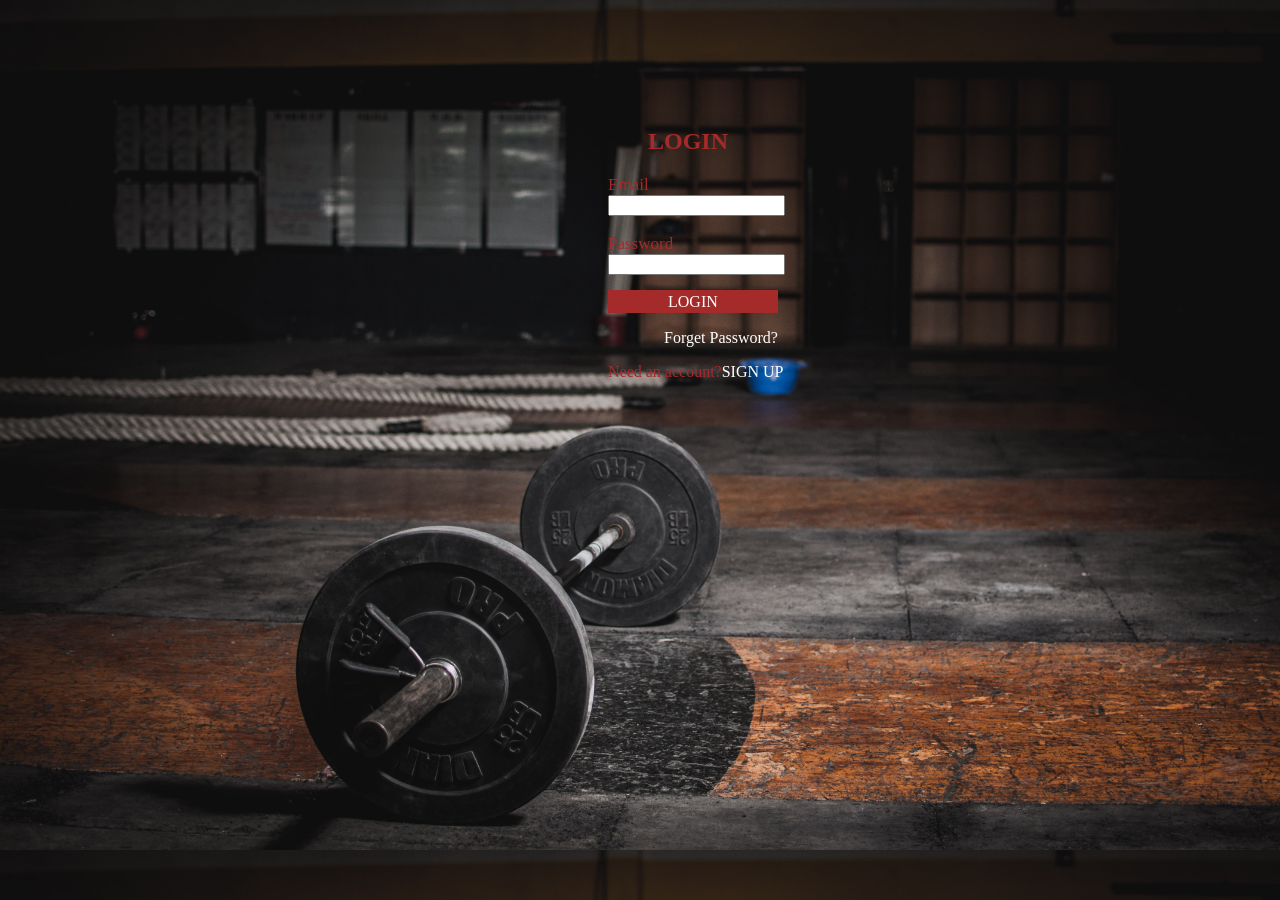
==== index.html @ 4c8541cd "#1" ====
<!DOCTYPE html>
<html lang="en">
<head>
    <meta charset="UTF-8">
    <meta http-equiv="X-UA-Compatible" content="IE=edge">
    <meta name="viewport" content="width=device-width, initial-scale=1.0">
    <title>Document</title>
    <link rel="stylesheet" href="index.css">
</head>
<body>
    <div class="container">
        <h2>LOGIN</h2>
        <label>Email</label><br>
        <input type="email" ><br><br>
        <label>Password</label><br>
        <input type="name"><br><br>
        <a class="login" href="homepage.html">LOGIN</a><br><br>
        <a class="forget-pass" href="#">Forget Password?</a>
        <p>Need an account?<a class="signup" href="signup.html">SIGN UP</a></p>
    </div>
        
</body>
</html>
---- index.css ----
body{
    background-image: url("Images/login bg.jpg");
    background-size:100%; 
}
h2{
    color:brown;
    padding-left: 40px;
}
label{
    color:brown;
    font-size: 17px;
}
.login{
    text-decoration:none;
    color:white;
    background-color:brown;
    font-size:16px;
    padding:3px 60px;
}
.forget-pass{
    text-decoration:none;
    color:white;
    padding-left:56px;
}
.signup{
    text-decoration:none;
    color:white;
}
.container{
    padding-left:600px;
    padding-top:100px;
}  
.contain{
    background-image: url("Images/login bg.jpg");
    
}
p{
    color:brown;
}
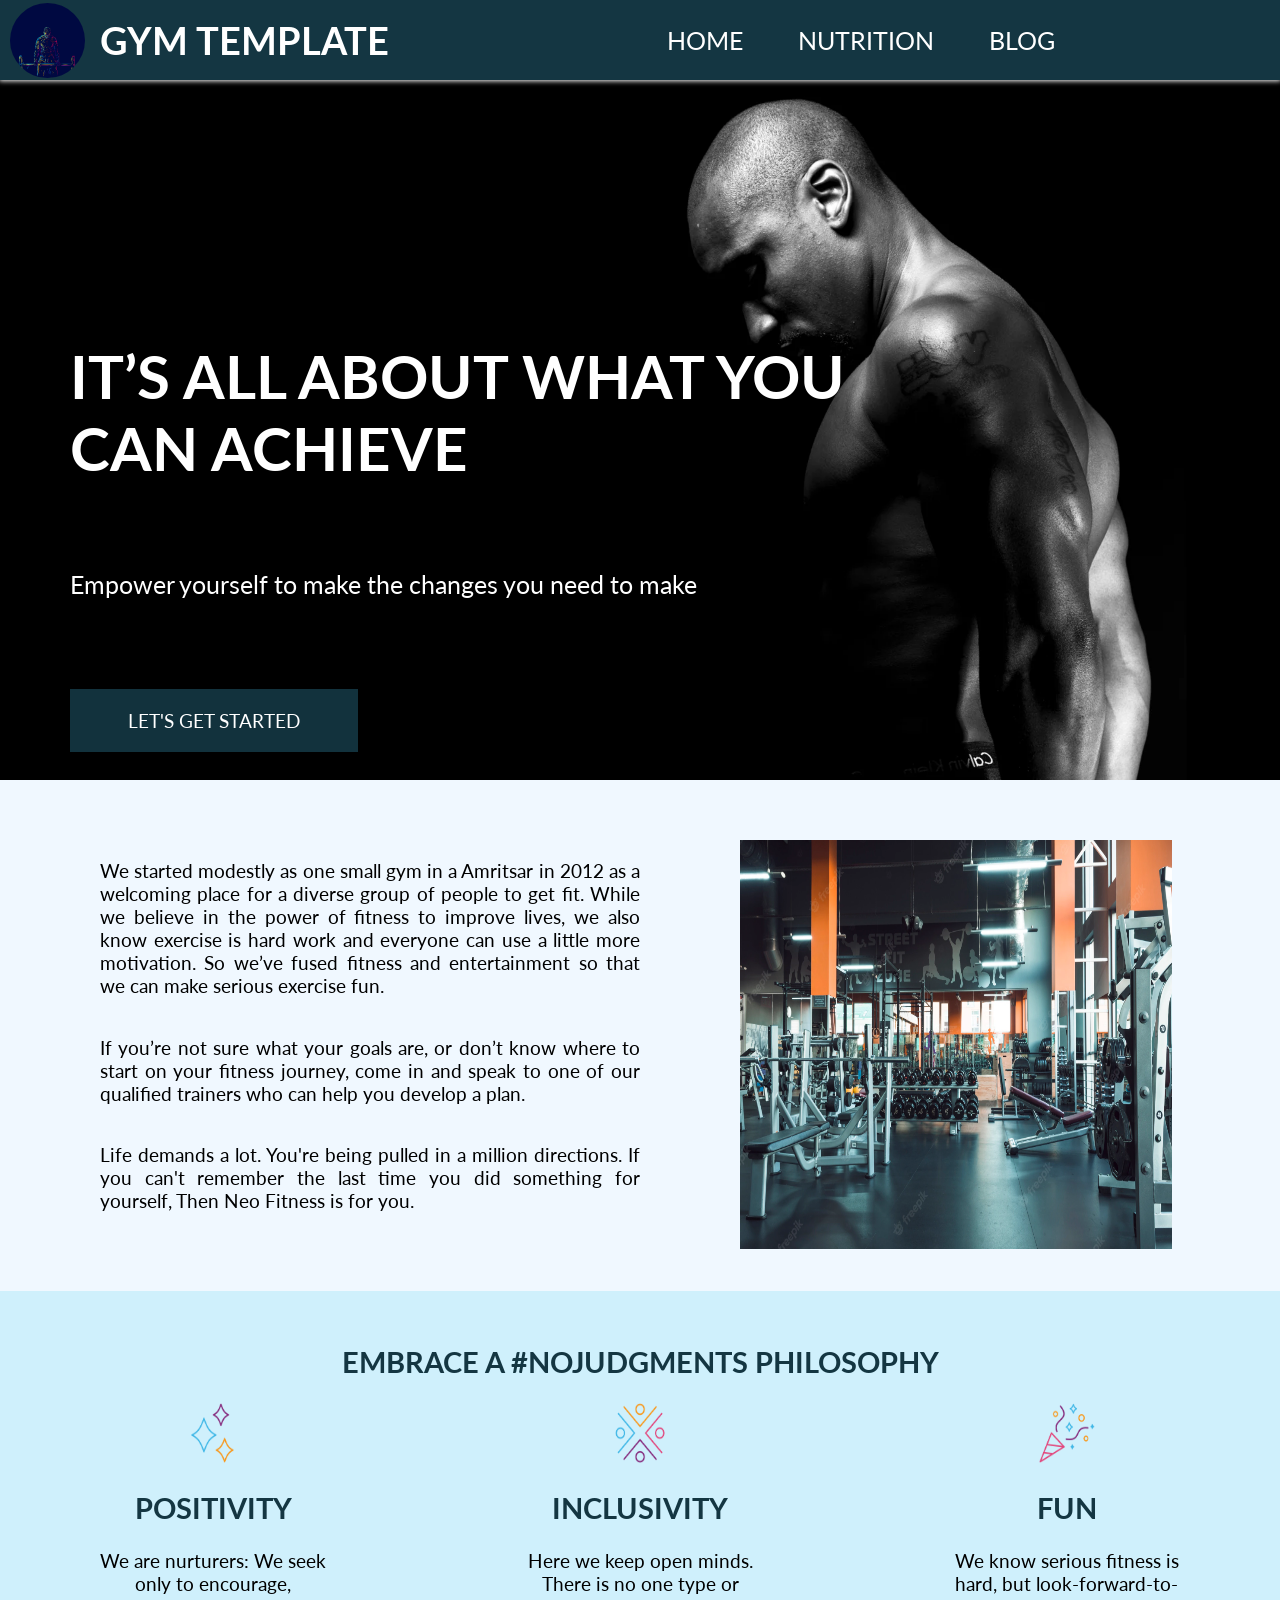
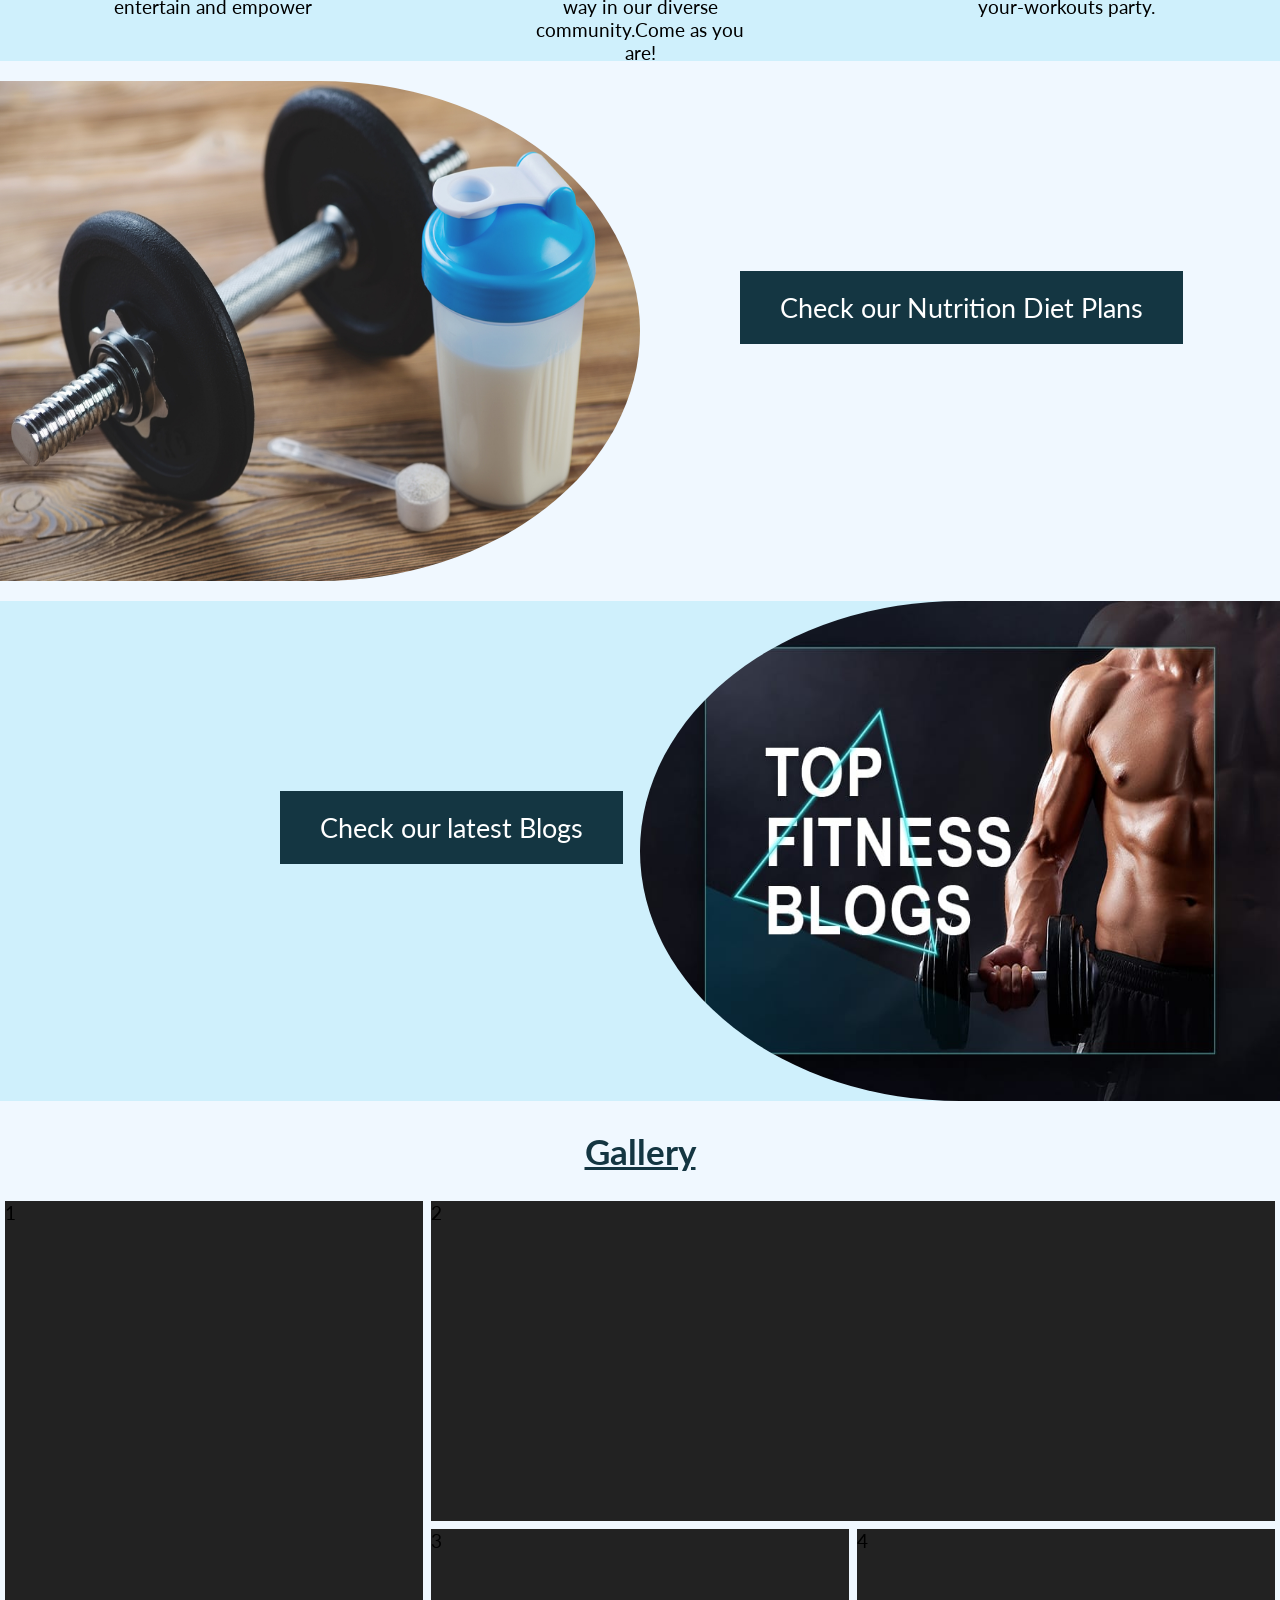
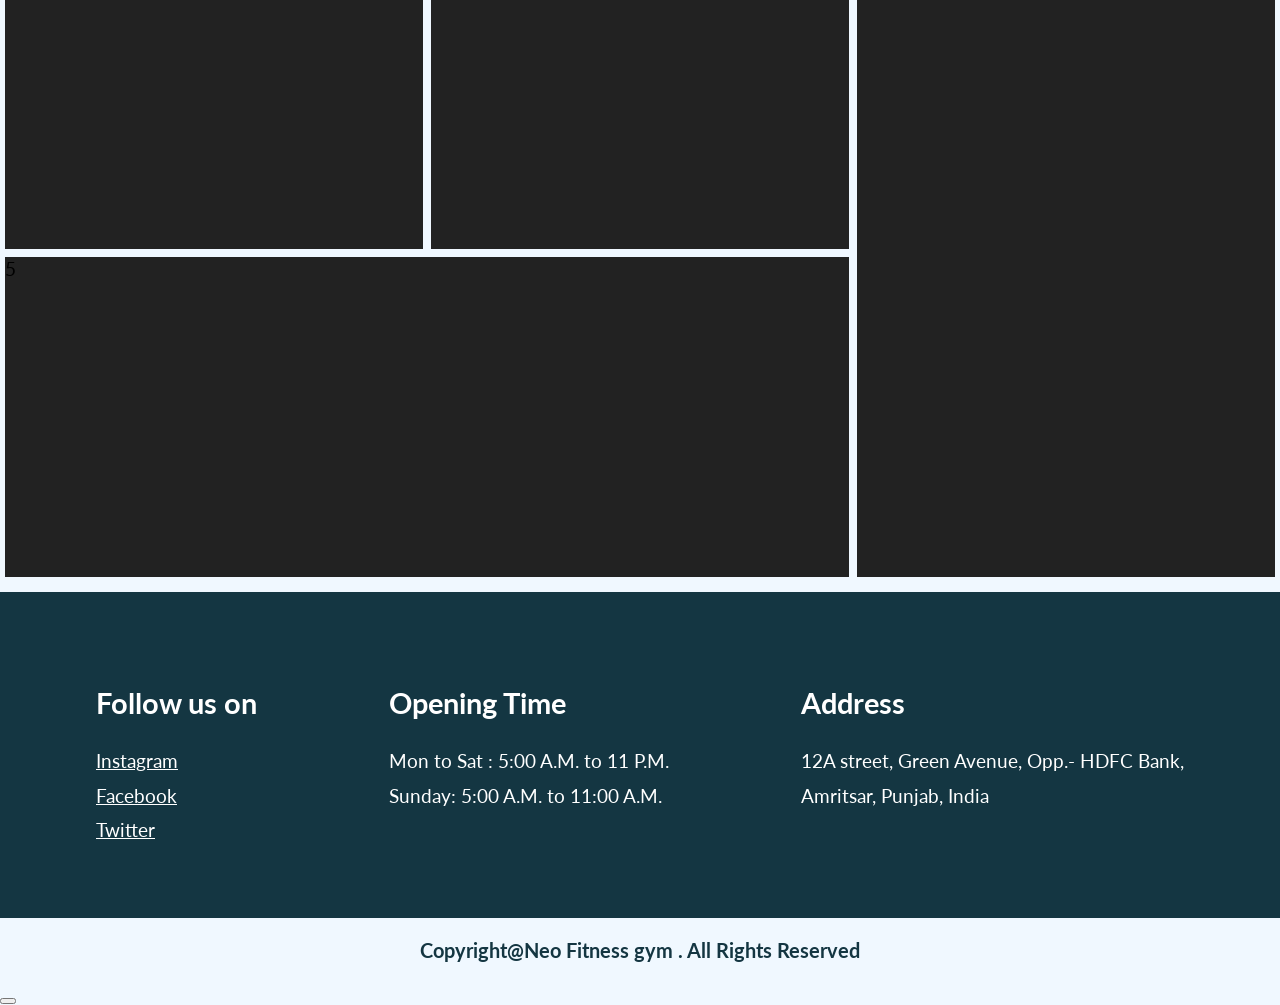
==== commit cbe94624: "change layout and colour scheme" ====
--- a/index.html
+++ b/index.html
@@ -1,23 +1,141 @@
 <!DOCTYPE html>
 <html lang="en">
-<head>
-    <meta charset="UTF-8">
-    <meta http-equiv="X-UA-Compatible" content="IE=edge">
-    <meta name="viewport" content="width=device-width, initial-scale=1.0">
+  <head>
+    <link rel="stylesheet" href="headfooter.css" />
+    <link rel="stylesheet" href="index.css" />
     <title>Document</title>
-    <link rel="stylesheet" href="index.css">
-</head>
-<body>
-    <div class="container">
-        <h2>LOGIN</h2>
-        <label>Email</label><br>
-        <input type="email" ><br><br>
-        <label>Password</label><br>
-        <input type="name"><br><br>
-        <a class="login" href="homepage.html">LOGIN</a><br><br>
-        <a class="forget-pass" href="#">Forget Password?</a>
-        <p>Need an account?<a class="signup" href="signup.html">SIGN UP</a></p>
+  </head>
+  <body>
+    <!-----Head start here----->
+    <header class="head">
+      <div class="head">
+        <img class="logo" src="Images\image.webp" />
+        <h1>GYM TEMPLATE</h1>
+      </div>
+      <nav>
+        <a href="index.html">HOME</a>
+        <a href="nutrition.html">NUTRITION</a>
+        <a href="blog.html">BLOG</a>
+      </nav>
+    </header>
+    <!-----Head End  here----->
+
+    <div class="container-1">
+      <p class="container-1-a">
+        IT’S ALL ABOUT WHAT YOU<br />
+        CAN ACHIEVE
+      </p>
+      <p class="container-1-b">
+        Empower yourself to make the changes you need to make
+      </p>
+      <br /><br />
+      <p class="container-1-c">LET'S GET STARTED</p>
     </div>
-        
-</body>
-</html>+    <div class="container-2">
+      <div class="container-2-a">
+        <p>
+          We started modestly as one small gym in a Amritsar in 2012 as a
+          welcoming place for a diverse group of people to get fit. While we
+          believe in the power of fitness to improve lives, we also know
+          exercise is hard work and everyone can use a little more motivation.
+          So we’ve fused fitness and entertainment so that we can make serious
+          exercise fun.
+        </p>
+        <p>
+          If you’re not sure what your goals are, or don’t know where to start
+          on your fitness journey, come in and speak to one of our qualified
+          trainers who can help you develop a plan.
+        </p>
+        <p>
+          Life demands a lot. You're being pulled in a million directions. If
+          you can't remember the last time you did something for yourself, Then
+          Neo Fitness is for you.
+        </p>
+      </div>
+      <div class="container-2-b">
+        <img src="Images\Home\Home.webp" alt="Gym Image" />
+      </div>
+    </div>
+    <div class="container-3">
+      <h2>EMBRACE A #NOJUDGMENTS PHILOSOPHY</h2>
+      <div class="container-3-a">
+        <div class="container-3-a-1">
+          <img class="pic" src="Images\Home\positivity.png" alt="Image" />
+          <h2>POSITIVITY</h2>
+          <p>
+            We are nurturers: We seek only to encourage, entertain and empower
+          </p>
+        </div>
+        <div class="container-3-a-1">
+          <img class="pic" src="Images\Home\inclusivity.png" alt="Image" />
+          <h2>INCLUSIVITY</h2>
+          <p>
+            Here we keep open minds. There is no one type or way in our diverse
+            community.Come as you are!
+          </p>
+        </div>
+        <div class="container-3-a-1">
+          <img class="pic" src="Images\Home\fun.png" alt="Image" />
+          <h2>FUN</h2>
+          <p>
+            We know serious fitness is hard, but look-forward-to-your-workouts party.
+          </p>
+        </div>
+      </div>
+    </div>
+
+    <div class="container-4">
+      <img class="container-4-a" src="Images\Home\nutrition.jpg" alt="Image" />
+      <div class="container-4-b">
+        <a href="nutrition.html">Check our Nutrition Diet Plans</a>
+      </div>
+    </div>
+    <div style="height: 20px"></div>
+    <div class="container-5">
+      <div class="container-5-a">
+        <a href="blog.html">Check our latest Blogs</a>
+      </div>
+      <img class="container-5-b" src="Images\Home\blog.jpg" />
+    </div>
+
+    <div class="container-6">
+      <h2 class="gallery">Gallery</h2>
+      <div class="container-6-a">
+        <div class="box row-2" style="background-image: url(https://images.unsplash.com/photo-1584863431255-3997371dcc01?ixlib=rb-4.0.3&ixid=MnwxMjA3fDB8MHxwaG90by1wYWdlfHx8fGVufDB8fHx8&auto=format&fit=crop&w=387&q=80)">1</div>
+        <div class="box col-2" style="background-image: url(https://images.unsplash.com/photo-1534258936925-c58bed479fcb?ixlib=rb-4.0.3&ixid=MnwxMjA3fDB8MHxwaG90by1wYWdlfHx8fGVufDB8fHx8&auto=format&fit=crop&w=1331&q=80)">2</div>
+        <div class="box" style="background-image: url(https://images.unsplash.com/photo-1596357395217-80de13130e92?ixlib=rb-4.0.3&ixid=MnwxMjA3fDB8MHxwaG90by1wYWdlfHx8fGVufDB8fHx8&auto=format&fit=crop&w=1171&q=80)">3</div>
+        <div class="box row-2" style="background-image: url(https://images.unsplash.com/photo-1593476123561-9516f2097158?ixlib=rb-4.0.3&ixid=MnwxMjA3fDB8MHxwaG90by1wYWdlfHx8fGVufDB8fHx8&auto=format&fit=crop&w=387&q=80)">4</div>
+        <div class="box col-2" style="background-image: url(https://images.unsplash.com/photo-1570829460005-c840387bb1ca?ixlib=rb-4.0.3&ixid=MnwxMjA3fDB8MHxwaG90by1wYWdlfHx8fGVufDB8fHx8&auto=format&fit=crop&w=1332&q=80)">5</div>
+      </div>
+    </div>
+
+    <!-----Footer start here----->
+    <footer>
+      <div>
+        <h2>Follow us on</h2>
+        <div>
+          <a class="footer-1" href="#">Instagram</a><br />
+          <a class="footer-1" href="#">Facebook</a><br />
+          <a class="footer-1" href="#">Twitter</a>
+        </div>
+      </div>
+      <div>
+        <h2>Opening Time</h2>
+        <p class="footer-1">
+          Mon to Sat : 5:00 A.M. to 11 P.M. <br />Sunday: 5:00 A.M. to 11:00
+          A.M.
+        </p>
+      </div>
+      <div>
+        <h2>Address</h2>
+        <p class="footer-1">
+          12A street, Green Avenue, Opp.- HDFC Bank,<br />Amritsar, Punjab,
+          India
+        </p>
+      </div>
+    </footer>
+    <p class="copy-right">Copyright@Neo Fitness gym . All Rights Reserved</p>
+    <!-----Footer end here----->
+  </body>
+</html>
+<button></button>
--- a/headfooter.css
+++ b/headfooter.css
@@ -0,0 +1,71 @@
+@import url('https://fonts.googleapis.com/css2?family=Lato&display=swap');
+
+/*  Head start here */
+body{
+    background-color: aliceblue;
+    margin: 0px;
+    padding: 0px;
+    /* font-size:17px; */
+    font-size: 1.2rem;
+    font-family: 'Lato', sans-serif;
+}
+header{
+    width: 100%;
+    height:5rem;
+    position:sticky;
+    top:0px;
+    background-color:#143642;
+    box-shadow: 0 0 5px 1px white;
+}
+.head,footer{
+    display:flex;
+}
+.head{
+    justify-content: space-between;
+    align-items: center;
+}
+.logo{
+    width:75px;
+    height:75px;
+    border-radius:50%;
+    padding:5px 10px;
+}
+h1{
+    color:White;
+    padding-left: 5px; 
+}
+nav{
+    margin-right: 200px;
+}
+nav>a{
+    text-decoration: none;
+    color:white;
+    font-size:25px;
+    padding:2px 25px;
+}
+nav>a:hover{
+    background-color: white;
+    color:#143642;
+}
+
+/*  Head End here */
+
+/*  Footer start here */
+footer{
+    margin-top: 15px;
+    background-color:#143642;
+    color:white;
+    justify-content:space-around;
+    padding:70px 30px;    
+}
+.footer-1{
+    color:white;
+    line-height: 1.8;
+}
+.copy-right{
+    color:#143642;
+    text-align: center;
+    font-size: 20px;
+    font-weight: 700;
+}
+/*  Footer end here */
--- a/index.css
+++ b/index.css
@@ -1,40 +1,158 @@
-body{
-    background-image: url("Images/login bg.jpg");
-    background-size:100%; 
+.container-1{
+    height:500px;
+    width:95;
+    background-image: url("Images/gym.webp");
+    background-size:100% 100%;
+    color:white;
+    padding-left:70px;
+    padding-top:200px;
+    display:flex;
+    flex-direction: column;
 }
-h2{
-    color:brown;
-    padding-left: 40px;
+.container-1-a{
+   font-size:60px;
+   font-weight:bolder;
 }
-label{
-    color:brown;
-    font-size: 17px;
+.container-1-b{
+    font-size:25px;
 }
-.login{
-    text-decoration:none;
-    color:white;
-    background-color:brown;
-    font-size:16px;
-    padding:3px 60px;
-}
-.forget-pass{
-    text-decoration:none;
-    color:white;
-    padding-left:56px;
-}
-.signup{
-    text-decoration:none;
-    color:white;
-}
-.container{
-    padding-left:600px;
-    padding-top:100px;
-}  
-.contain{
-    background-image: url("Images/login bg.jpg");
+.container-1-c{
+    text-align: center;
+    width:13rem;
+    font-size:19px;
+    display:inline;
+    padding:20px 40px;
+    background-color: #143642ed;
     
 }
-p{
-    color:brown;
+.container-2{
+    display:flex;
+}
+.container-2-a{
+    width:50%;
+    padding:60px 100px;
+    text-align:justify;
+    display: flex;
+    flex-direction: column;
+}
+.container-2-b{
+    display:flex;
+    width:50%;
+    /* justify-content: center;
+    align-items: center; */
+}
+.container-2-b>img{
+    padding-top:60px;
+    width:80%;
+    height:80%;
 }
 
+.container-3{
+    background-color:#cff0fc;
+    height:340px;
+    padding-top: 30px;
+}
+.container-3 > h2{
+    color:#143642;
+    text-align: center;;
+} 
+.container-3-a{
+    display:flex;
+    justify-content: space-between;
+}
+.container-3-a > div{
+    padding:0px 100px;
+    text-align:center;
+}
+.container-3-a > div > h2{
+    color:#143642;
+}
+.container-3-a-1{
+    width:33%;
+}
+.pic{
+    width:70px;
+    height:60px
+}
+.container-4{
+    display:flex;
+    padding-top:20px;
+}
+.container-4-a{
+    width:50%;
+    height:500px;
+    border-radius:0% 50% 50% 0%;
+    
+}
+.container-4-b{
+    padding-top:210px;
+    padding-left:100px;
+}
+.container-4-b > a{
+    background-color:#143642;
+    font-size:27px;
+    color:white;
+    padding:20px 40px;
+    text-decoration: none;
+}
+.container-4-b >a:hover{
+    background-color: #7ecdef;
+    color:#143642;
+}
+.container-5{
+    display:flex;
+    background-color:#cff0fc;
+}
+.container-5-a{
+    width:50%;
+    padding-top:210px;
+    padding-left:280px;
+}
+.container-5-a >a{
+    background-color:#143642;
+    font-size:27px;
+    color:white;
+    padding:20px 40px;
+    text-decoration: none;
+}
+.container-5-b{
+    width:50%;
+    height:500px;
+    border-radius:50% 0% 0% 50%;
+}
+.container-5-a > a:hover{
+    background-color: #7ecdef;
+    color:#143642;
+}
+.gallery{
+    color:#143642;
+    text-align:center;
+    font-size:35px;
+    text-decoration: underline;
+}
+.container-6-a{
+    display: grid;
+    gap:8px;
+    grid-template-columns: repeat(3, 1fr);
+    grid-auto-rows: 20rem;
+    padding: 0 5px;
+}
+.box{
+    background-size:cover;
+    background-position: top;
+    background-color: #222;
+    background-blend-mode:overlay;
+    transition: all 1s ease-in-out;
+}
+.row-2{
+    grid-row:span 2;
+}
+
+.col-2{
+    grid-column:span 2;
+}
+.box:hover{
+    background-color:transparent;
+    background-position: center;
+    box-shadow: 0 0 4px white;
+}
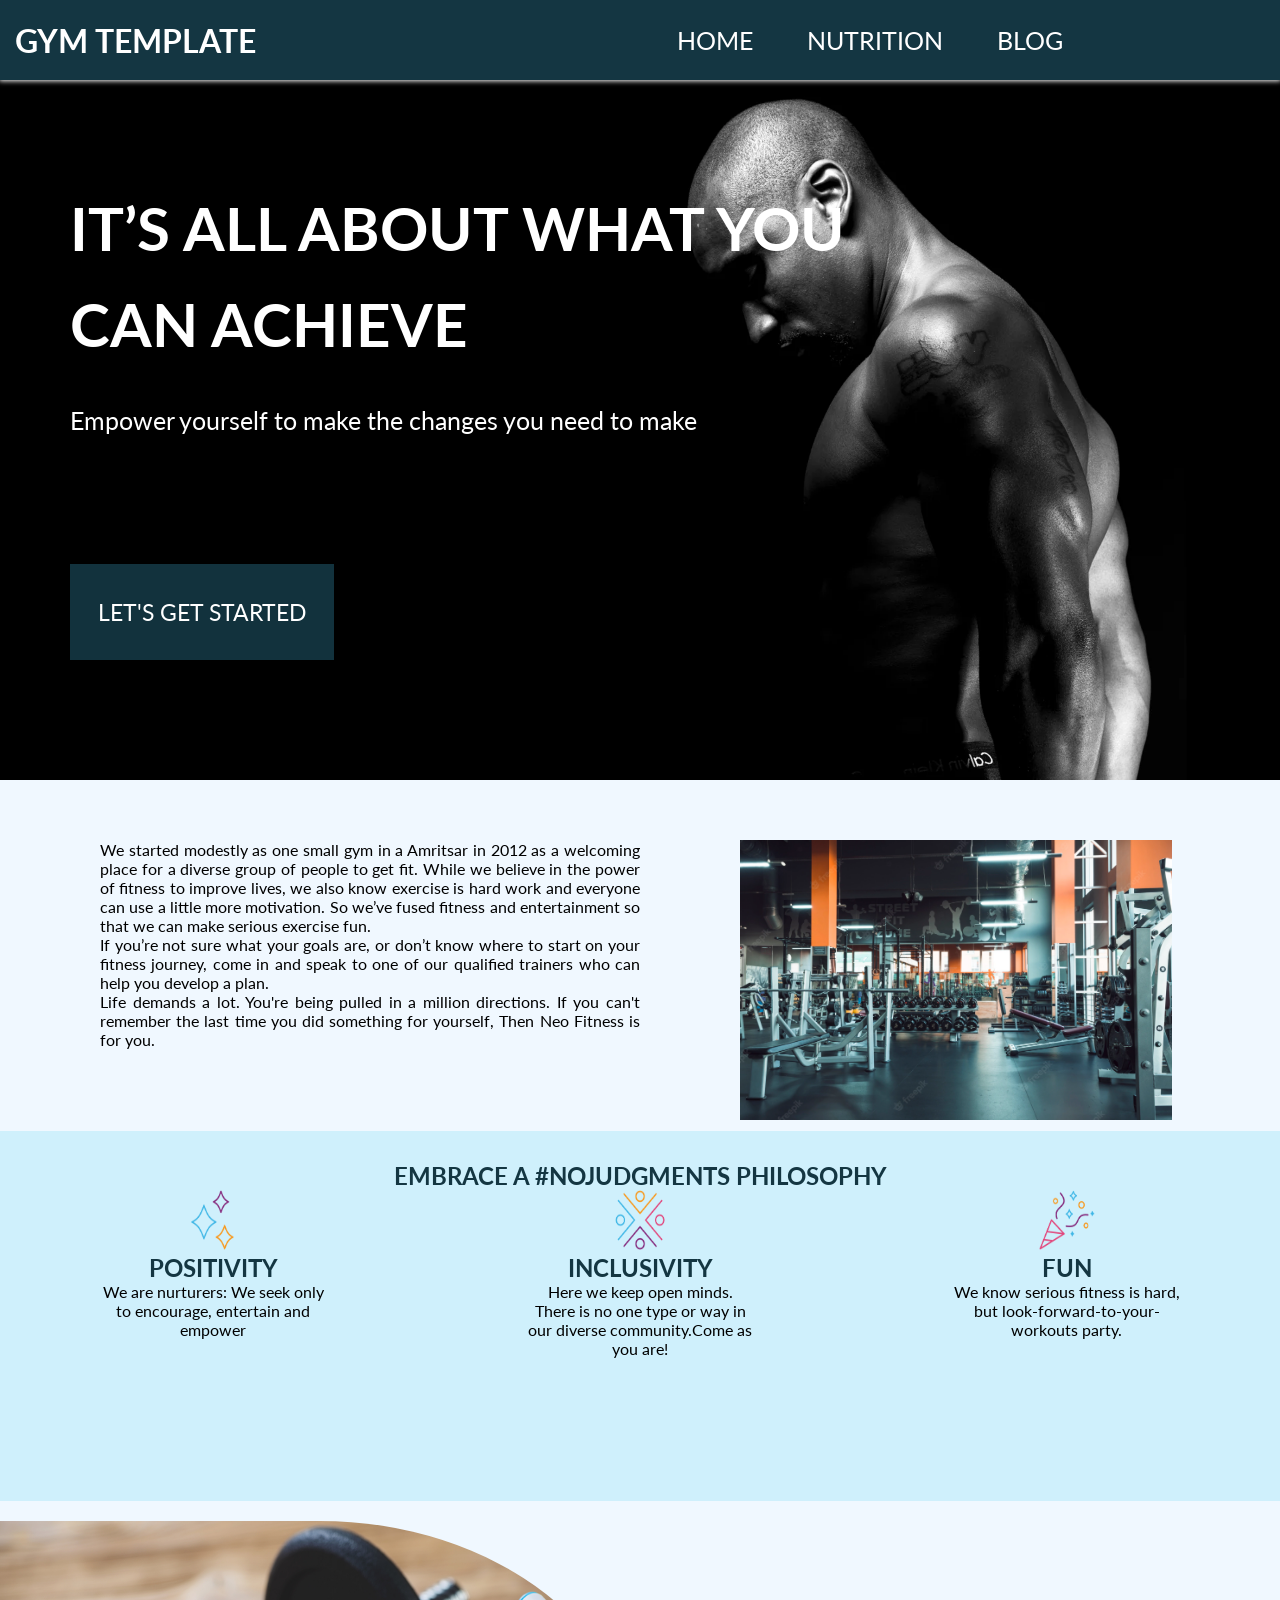
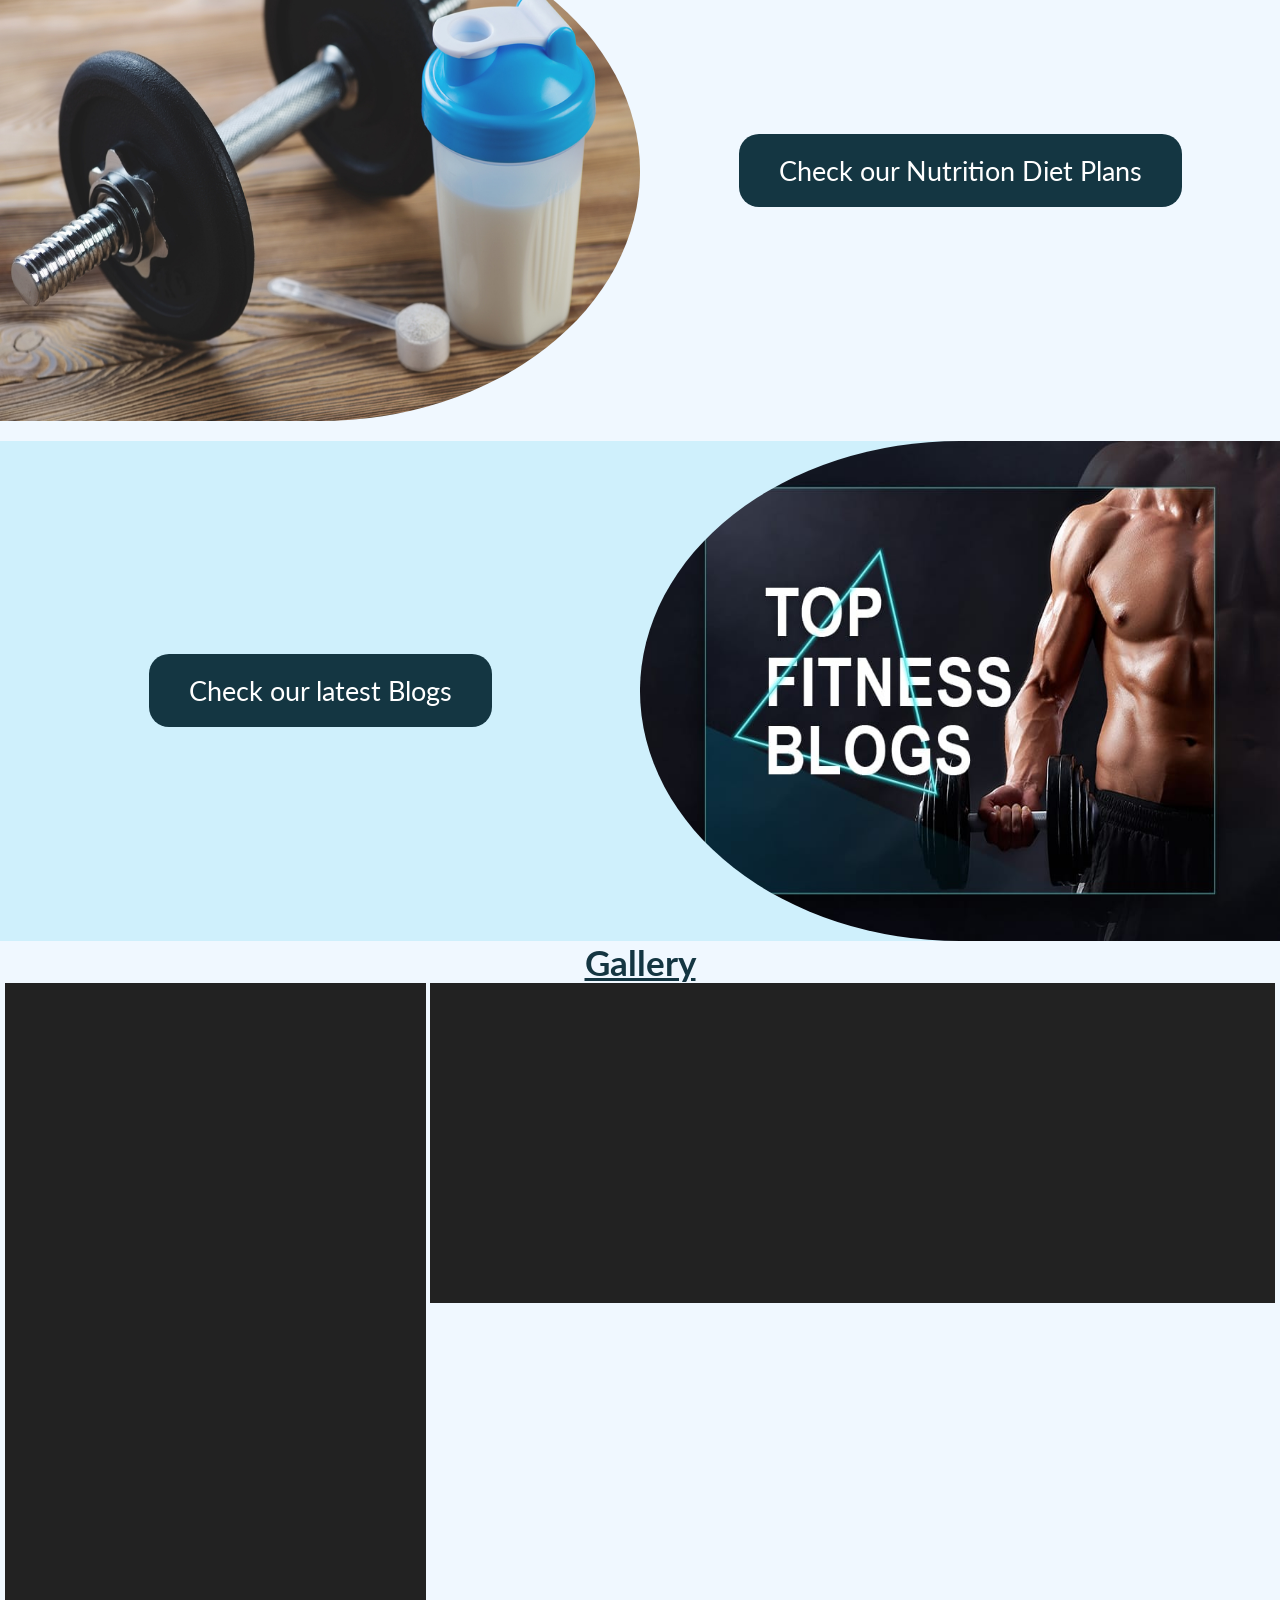
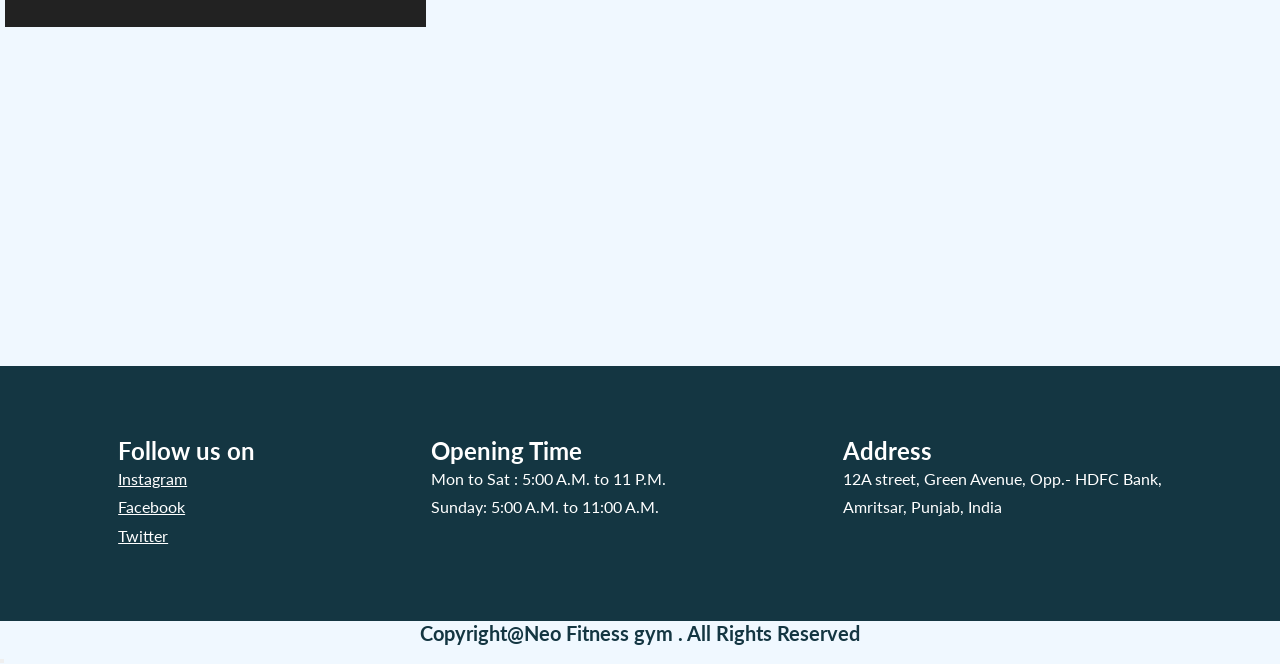
==== commit 0ada72a9: "Responsive design" ====
--- a/index.html
+++ b/index.html
@@ -1,15 +1,17 @@
 <!DOCTYPE html>
 <html lang="en">
   <head>
+    <meta charset="UTF-8" />
+    <meta http-equiv="X-UA-Compatible" content="IE=edge" />
+    <meta name="viewport" content="width=device-width, initial-scale=1.0" />
     <link rel="stylesheet" href="headfooter.css" />
     <link rel="stylesheet" href="index.css" />
-    <title>Document</title>
+    <title>GYM TEMPLATE</title>
   </head>
   <body>
     <!-----Head start here----->
     <header class="head">
       <div class="head">
-        <img class="logo" src="Images\image.webp" />
         <h1>GYM TEMPLATE</h1>
       </div>
       <nav>
@@ -28,7 +30,7 @@
       <p class="container-1-b">
         Empower yourself to make the changes you need to make
       </p>
-      <br /><br />
+      <br>
       <p class="container-1-c">LET'S GET STARTED</p>
     </div>
     <div class="container-2">
@@ -78,7 +80,8 @@
           <img class="pic" src="Images\Home\fun.png" alt="Image" />
           <h2>FUN</h2>
           <p>
-            We know serious fitness is hard, but look-forward-to-your-workouts party.
+            We know serious fitness is hard, but look-forward-to-your-workouts
+            party.
           </p>
         </div>
       </div>
@@ -101,11 +104,46 @@
     <div class="container-6">
       <h2 class="gallery">Gallery</h2>
       <div class="container-6-a">
-        <div class="box row-2" style="background-image: url(https://images.unsplash.com/photo-1584863431255-3997371dcc01?ixlib=rb-4.0.3&ixid=MnwxMjA3fDB8MHxwaG90by1wYWdlfHx8fGVufDB8fHx8&auto=format&fit=crop&w=387&q=80)">1</div>
-        <div class="box col-2" style="background-image: url(https://images.unsplash.com/photo-1534258936925-c58bed479fcb?ixlib=rb-4.0.3&ixid=MnwxMjA3fDB8MHxwaG90by1wYWdlfHx8fGVufDB8fHx8&auto=format&fit=crop&w=1331&q=80)">2</div>
-        <div class="box" style="background-image: url(https://images.unsplash.com/photo-1596357395217-80de13130e92?ixlib=rb-4.0.3&ixid=MnwxMjA3fDB8MHxwaG90by1wYWdlfHx8fGVufDB8fHx8&auto=format&fit=crop&w=1171&q=80)">3</div>
-        <div class="box row-2" style="background-image: url(https://images.unsplash.com/photo-1593476123561-9516f2097158?ixlib=rb-4.0.3&ixid=MnwxMjA3fDB8MHxwaG90by1wYWdlfHx8fGVufDB8fHx8&auto=format&fit=crop&w=387&q=80)">4</div>
-        <div class="box col-2" style="background-image: url(https://images.unsplash.com/photo-1570829460005-c840387bb1ca?ixlib=rb-4.0.3&ixid=MnwxMjA3fDB8MHxwaG90by1wYWdlfHx8fGVufDB8fHx8&auto=format&fit=crop&w=1332&q=80)">5</div>
+        <div
+          class="grid-cover row-2"
+          style="
+            background-image: url(https://images.unsplash.com/photo-1584863431255-3997371dcc01?ixlib=rb-4.0.3&ixid=MnwxMjA3fDB8MHxwaG90by1wYWdlfHx8fGVufDB8fHx8&auto=format&fit=crop&w=387&q=80);
+          "
+        >
+          
+        </div>
+        <div
+          class="grid-cover col-2"
+          style="
+            background-image: url(https://images.unsplash.com/photo-1534258936925-c58bed479fcb?ixlib=rb-4.0.3&ixid=MnwxMjA3fDB8MHxwaG90by1wYWdlfHx8fGVufDB8fHx8&auto=format&fit=crop&w=1331&q=80);
+          "
+        >
+          
+        </div>
+        <div
+          class="box"
+          style="
+            background-image: url(https://images.unsplash.com/photo-1596357395217-80de13130e92?ixlib=rb-4.0.3&ixid=MnwxMjA3fDB8MHxwaG90by1wYWdlfHx8fGVufDB8fHx8&auto=format&fit=crop&w=1171&q=80);
+          "
+        >
+          
+        </div>
+        <div
+          class="box row-2"
+          style="
+            background-image: url(https://images.unsplash.com/photo-1593476123561-9516f2097158?ixlib=rb-4.0.3&ixid=MnwxMjA3fDB8MHxwaG90by1wYWdlfHx8fGVufDB8fHx8&auto=format&fit=crop&w=387&q=80);
+          "
+        >
+          
+        </div>
+        <div
+          class="box col-2"
+          style="
+            background-image: url(https://images.unsplash.com/photo-1570829460005-c840387bb1ca?ixlib=rb-4.0.3&ixid=MnwxMjA3fDB8MHxwaG90by1wYWdlfHx8fGVufDB8fHx8&auto=format&fit=crop&w=1332&q=80);
+          "
+        >
+          
+        </div>
       </div>
     </div>
 
--- a/headfooter.css
+++ b/headfooter.css
@@ -1,71 +1,114 @@
-@import url('https://fonts.googleapis.com/css2?family=Lato&display=swap');
+@import url("https://fonts.googleapis.com/css2?family=Lato&display=swap");
+*{
+    padding: 0;
+    margin:0;
+    font-family: "Lato", sans-serif;
+}
 
-/*  Head start here */
-body{
+/* For desktop screen  */
+  body {
     background-color: aliceblue;
-    margin: 0px;
-    padding: 0px;
-    /* font-size:17px; */
-    font-size: 1.2rem;
-    font-family: 'Lato', sans-serif;
-}
-header{
+  }
+  /* Header start here  */
+  header {
     width: 100%;
-    height:5rem;
-    position:sticky;
-    top:0px;
-    background-color:#143642;
+    height: 5rem;
+    position: sticky;
+    top: 0px;
+    background-color: #143642;
     box-shadow: 0 0 5px 1px white;
-}
-.head,footer{
-    display:flex;
-}
-.head{
+  }
+  .head,
+  footer {
+    display: flex;
+  }
+  .head {
     justify-content: space-between;
     align-items: center;
-}
-.logo{
-    width:75px;
-    height:75px;
-    border-radius:50%;
-    padding:5px 10px;
-}
-h1{
-    color:White;
-    padding-left: 5px; 
-}
-nav{
-    margin-right: 200px;
-}
-nav>a{
+  }
+  h1 {
+    color: White;
+    padding-left: 15px;
+  }
+  nav {
+    margin-right: 15%;
+  }
+  nav > a {
     text-decoration: none;
-    color:white;
-    font-size:25px;
-    padding:2px 25px;
-}
-nav>a:hover{
+    color: white;
+    font-size: 25px;
+    padding: 2px 25px;
+    transition: 0.3s;
+  }
+  nav > a:hover {
     background-color: white;
-    color:#143642;
-}
+    color: #143642;
+  }
+ /*  Head End here */
 
-/*  Head End here */
-
-/*  Footer start here */
-footer{
+  /*  Footer start here */
+  footer {
     margin-top: 15px;
-    background-color:#143642;
-    color:white;
-    justify-content:space-around;
-    padding:70px 30px;    
-}
-.footer-1{
-    color:white;
+    background-color: #143642;
+    color: white;
+    justify-content: space-around;
+    padding: 70px 30px;
+  }
+  .footer-1 {
+    color: white;
     line-height: 1.8;
-}
-.copy-right{
-    color:#143642;
+  }
+  .copy-right {
+    color: #143642;
     text-align: center;
     font-size: 20px;
     font-weight: 700;
-}
+  }
 /*  Footer end here */
+
+
+/* For mobile phone screen  */
+@media screen and (max-width: 813px) {
+  /* header start here  */
+  header {
+    width: 100%;
+    height: 5rem;
+  }
+  .head,footer{
+    flex-direction: column;
+  }
+  .head {
+    justify-content: space-around;
+  }
+  h1{
+    font-size: large;
+  }
+  nav {
+    margin-right:0;
+  }
+  nav > a {
+    text-decoration: none;
+    color: white;
+    font-size: 15px;
+    padding:0 40px;
+    transition: 0.3s;
+  }
+  /*  Head End here */
+ 
+  /*  Footer start here */
+  footer {
+    text-align: center;
+    gap:2rem;
+  }
+  footer >div >h2{
+    font-size: medium;
+  }
+  .footer-1 {
+    font-size:12px;
+    line-height: 1.3rem;
+  }
+  .copy-right {
+    font-size: 12px;
+  }
+/*  Footer end here */
+}
--- a/index.css
+++ b/index.css
@@ -1,158 +1,272 @@
-.container-1{
-    height:500px;
-    width:95;
-    background-image: url("Images/gym.webp");
-    background-size:100% 100%;
-    color:white;
-    padding-left:70px;
-    padding-top:200px;
-    display:flex;
-    flex-direction: column;
-}
-.container-1-a{
-   font-size:60px;
-   font-weight:bolder;
-}
-.container-1-b{
-    font-size:25px;
-}
-.container-1-c{
-    text-align: center;
-    width:13rem;
-    font-size:19px;
-    display:inline;
-    padding:20px 40px;
-    background-color: #143642ed;
-    
-}
-.container-2{
-    display:flex;
-}
-.container-2-a{
-    width:50%;
-    padding:60px 100px;
-    text-align:justify;
+/* For desktop screens */
+.container-1 {
+  height: 500px;
+  width: 95;
+  background-image: url("Images/gym.webp");
+  background-size: 100% 100%;
+  color: white;
+  padding:100px 70px;
+  display: flex;
+  flex-direction: column;
+  line-height: 6rem;
+}
+.container-1-a {
+  font-size: 60px;
+  font-weight: bolder;
+}
+.container-1-b {
+  font-size: 25px;
+}
+.container-1-c {
+  background-color: #143642ed;
+  width: 14rem;
+  text-align: center;
+  font-size: 23px;
+  padding: 0 20px;
+  height: auto;
+}
+.container-2 {
+  display: flex;
+}
+.container-2-a {
+  width: 50%;
+  padding: 60px 100px;
+  text-align: justify;
+  display: flex;
+  flex-direction: column;
+}
+.container-2-b {
+  display: flex;
+  width: 50%;
+}
+.container-2-b > img {
+  padding-top: 60px;
+  width: 80%;
+  height: 80%;
+}
+
+.container-3 {
+  background-color: #cff0fc;
+  height: 340px;
+  padding-top: 30px;
+}
+.container-3 > h2 {
+  color: #143642;
+  text-align: center;
+}
+.container-3-a {
+  display: flex;
+  justify-content: space-between;
+}
+.container-3-a > div {
+  padding: 0px 100px;
+  text-align: center;
+}
+.container-3-a > div > h2 {
+  color: #143642;
+}
+.container-3-a-1 {
+  width: 33%;
+}
+.pic {
+  width: 70px;
+  height: 60px;
+}
+.container-4 {
+  display: flex;
+  padding-top: 20px;
+}
+.container-4-a {
+  width: 50%;
+  height: 500px;
+  border-radius: 0% 50% 50% 0%;
+}
+.container-4-b {
+  width:50%;
+  display: flex;
+  justify-content: center;
+  align-items: center;
+}
+.container-4-b > a {
+  background-color: #143642;
+  font-size: 27px;
+  color: white;
+  padding: 20px 40px;
+  text-decoration: none;
+  border-radius: 20px;
+}
+.container-4-b > a:hover {
+  background-color: #7ecdef;
+  color: #143642;
+}
+.container-5 {
+  display: flex;
+  background-color: #cff0fc;
+}
+.container-5-a {
+  width: 50%;
+  display: flex;
+  justify-content: center;
+  align-items: center;
+}
+.container-5-a > a {
+  background-color: #143642;
+  font-size: 27px;
+  color: white;
+  padding: 20px 40px;
+  text-decoration: none;
+  border-radius: 20px;
+}
+.container-5-b {
+  width: 50%;
+  height: 500px;
+  border-radius: 50% 0% 0% 50%;
+}
+.container-5-a > a:hover {
+  background-color: #7ecdef;
+  color: #143642;
+}
+.gallery {
+  color: #143642;
+  text-align: center;
+  font-size: 35px;
+  text-decoration: underline;
+}
+.container-6-a {
+  display: grid;
+  gap: 4px;
+  grid-template-columns: repeat(3, 1fr);
+  grid-auto-rows: 20rem;
+  padding: 0 5px;
+}
+.grid-cover {
+  background-size: cover;
+  background-position: top;
+  background-color: #222;
+  background-blend-mode: overlay;
+  transition: all 1s ease-in-out;
+}
+.row-2 {
+  grid-row: span 2;
+}
+
+.col-2 {
+  grid-column: span 2;
+}
+.box:hover {
+  background-color: transparent;
+  background-position: center;
+  box-shadow: 0 0 4px white;
+}
+
+/* for Mobile screens */
+@media screen and (max-width:813px){
+  .container-1 {
+    height:auto;
+    line-height: 3rem;
+  }
+  .container-1-a {
+    font-size: 25px;
+  }
+  .container-1-b {
+    font-size: 13px;
+  }
+  .container-1-c {
+    width: 10rem;
+    font-size: 15px;
+    height: auto;
+  }
+  .container-2 {
     display: flex;
     flex-direction: column;
-}
-.container-2-b{
-    display:flex;
-    width:50%;
-    /* justify-content: center;
-    align-items: center; */
-}
-.container-2-b>img{
-    padding-top:60px;
-    width:80%;
-    height:80%;
-}
-
-.container-3{
-    background-color:#cff0fc;
-    height:340px;
-    padding-top: 30px;
-}
-.container-3 > h2{
-    color:#143642;
-    text-align: center;;
-} 
-.container-3-a{
-    display:flex;
-    justify-content: space-between;
-}
-.container-3-a > div{
-    padding:0px 100px;
-    text-align:center;
-}
-.container-3-a > div > h2{
-    color:#143642;
-}
-.container-3-a-1{
-    width:33%;
-}
-.pic{
-    width:70px;
-    height:60px
-}
-.container-4{
-    display:flex;
-    padding-top:20px;
-}
-.container-4-a{
-    width:50%;
-    height:500px;
-    border-radius:0% 50% 50% 0%;
-    
-}
-.container-4-b{
-    padding-top:210px;
-    padding-left:100px;
-}
-.container-4-b > a{
-    background-color:#143642;
-    font-size:27px;
-    color:white;
-    padding:20px 40px;
-    text-decoration: none;
-}
-.container-4-b >a:hover{
-    background-color: #7ecdef;
-    color:#143642;
-}
-.container-5{
-    display:flex;
-    background-color:#cff0fc;
-}
-.container-5-a{
-    width:50%;
-    padding-top:210px;
-    padding-left:280px;
-}
-.container-5-a >a{
-    background-color:#143642;
-    font-size:27px;
-    color:white;
-    padding:20px 40px;
-    text-decoration: none;
-}
-.container-5-b{
-    width:50%;
-    height:500px;
-    border-radius:50% 0% 0% 50%;
-}
-.container-5-a > a:hover{
-    background-color: #7ecdef;
-    color:#143642;
-}
-.gallery{
-    color:#143642;
-    text-align:center;
-    font-size:35px;
-    text-decoration: underline;
-}
-.container-6-a{
+  }
+  .container-2-a {
+    width: 90%;
+    margin: auto;
+    padding:0;
+    padding-top:40px;
+    text-align: justify;
+    gap:1rem;
+  }
+  .container-2-b {
+    display: flex;
+    justify-content: center;
+    width: 100%;
+    padding-bottom: 40px;
+  }
+  .container-2-b > img {
+    width: 100%;
+    height: 100%;
+  }
+  .container-3 {
+    height: auto;
+    padding-bottom:20px; 
+  }
+  .container-3 > h2 {
+    font-size: medium;
+    margin-bottom: 15px;
+  }
+  .container-3-a {
+    flex-direction: column;
+    align-items: center;
+    gap: 2rem;
+  }
+  .container-3-a-1 {
+    width: 70%;
+  }
+  .pic {
+    width: 60px;
+    height: 50px;
+  }
+  .container-4 {
+    flex-direction: column;
+    gap:1rem;
+    margin: 2rem 0;
+    padding: 0;
+    padding-bottom: 1rem;
+    background-color: #cff0fc;
+  }
+  .container-4-a {
+    width: 100%;
+    height:auto;
+    border-radius:0;
+  }
+  .container-4-b {
+    width:100%;
+  }
+  .container-4-b > a {
+    font-size: 20px;
+    padding: 20px 50px;
+    border-radius: 10px;
+  }
+  .container-5 {
+    flex-direction: column-reverse;
+    gap:1rem;
+    padding-bottom: 1rem;
+    margin-bottom: 2rem;
+  }
+  .container-5-a {
+    width: 100%;
+  }
+  .container-5-a > a {
+    font-size: 20px;
+    padding: 20px 50px;
+  }
+  .container-5-b {
+    width: 100%;
+    height: auto;
+    border-radius:0;
+  }
+  .gallery {
+    font-size: 25px;
+    padding:1rem;
+  }
+  .container-6-a {
     display: grid;
-    gap:8px;
+    gap: 4px;
     grid-template-columns: repeat(3, 1fr);
-    grid-auto-rows: 20rem;
+    grid-auto-rows: 10rem;
     padding: 0 5px;
-}
-.box{
-    background-size:cover;
-    background-position: top;
-    background-color: #222;
-    background-blend-mode:overlay;
-    transition: all 1s ease-in-out;
-}
-.row-2{
-    grid-row:span 2;
-}
-
-.col-2{
-    grid-column:span 2;
-}
-.box:hover{
-    background-color:transparent;
-    background-position: center;
-    box-shadow: 0 0 4px white;
-}
+  }
+ 
+}
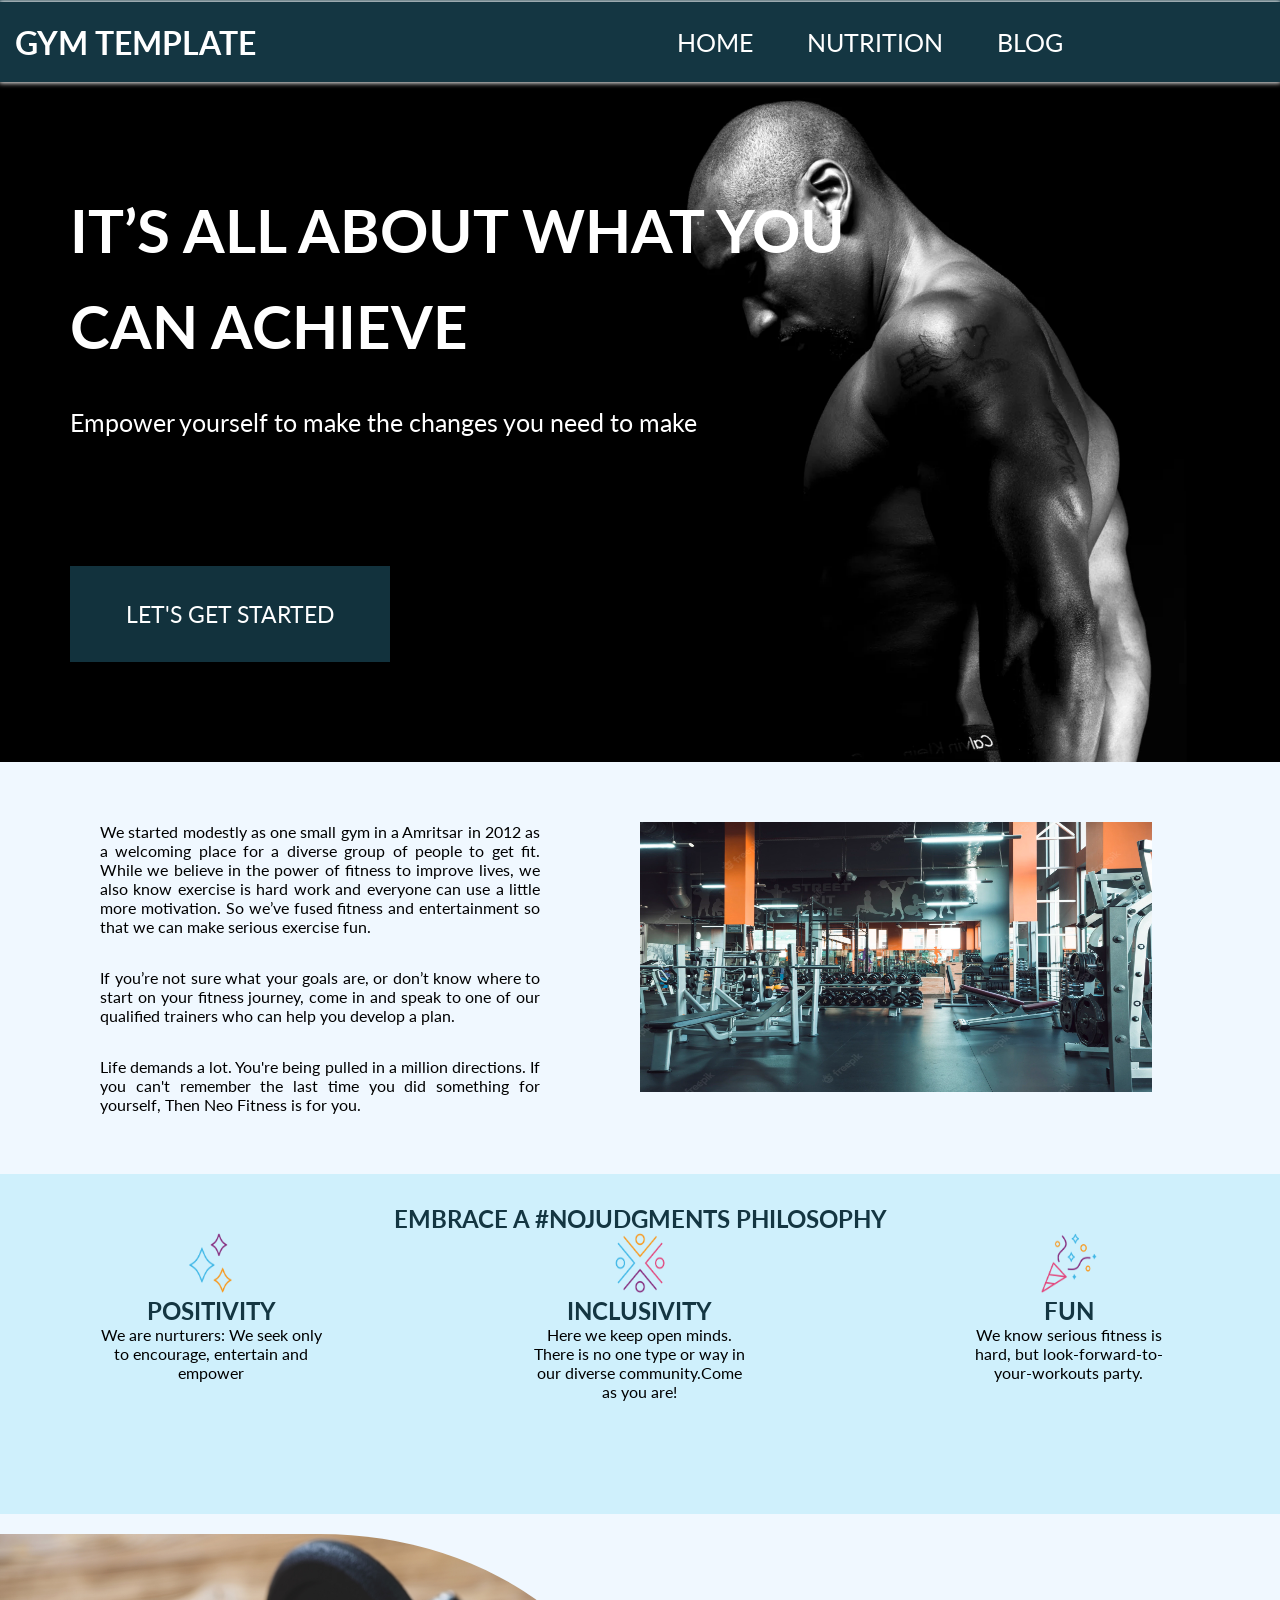
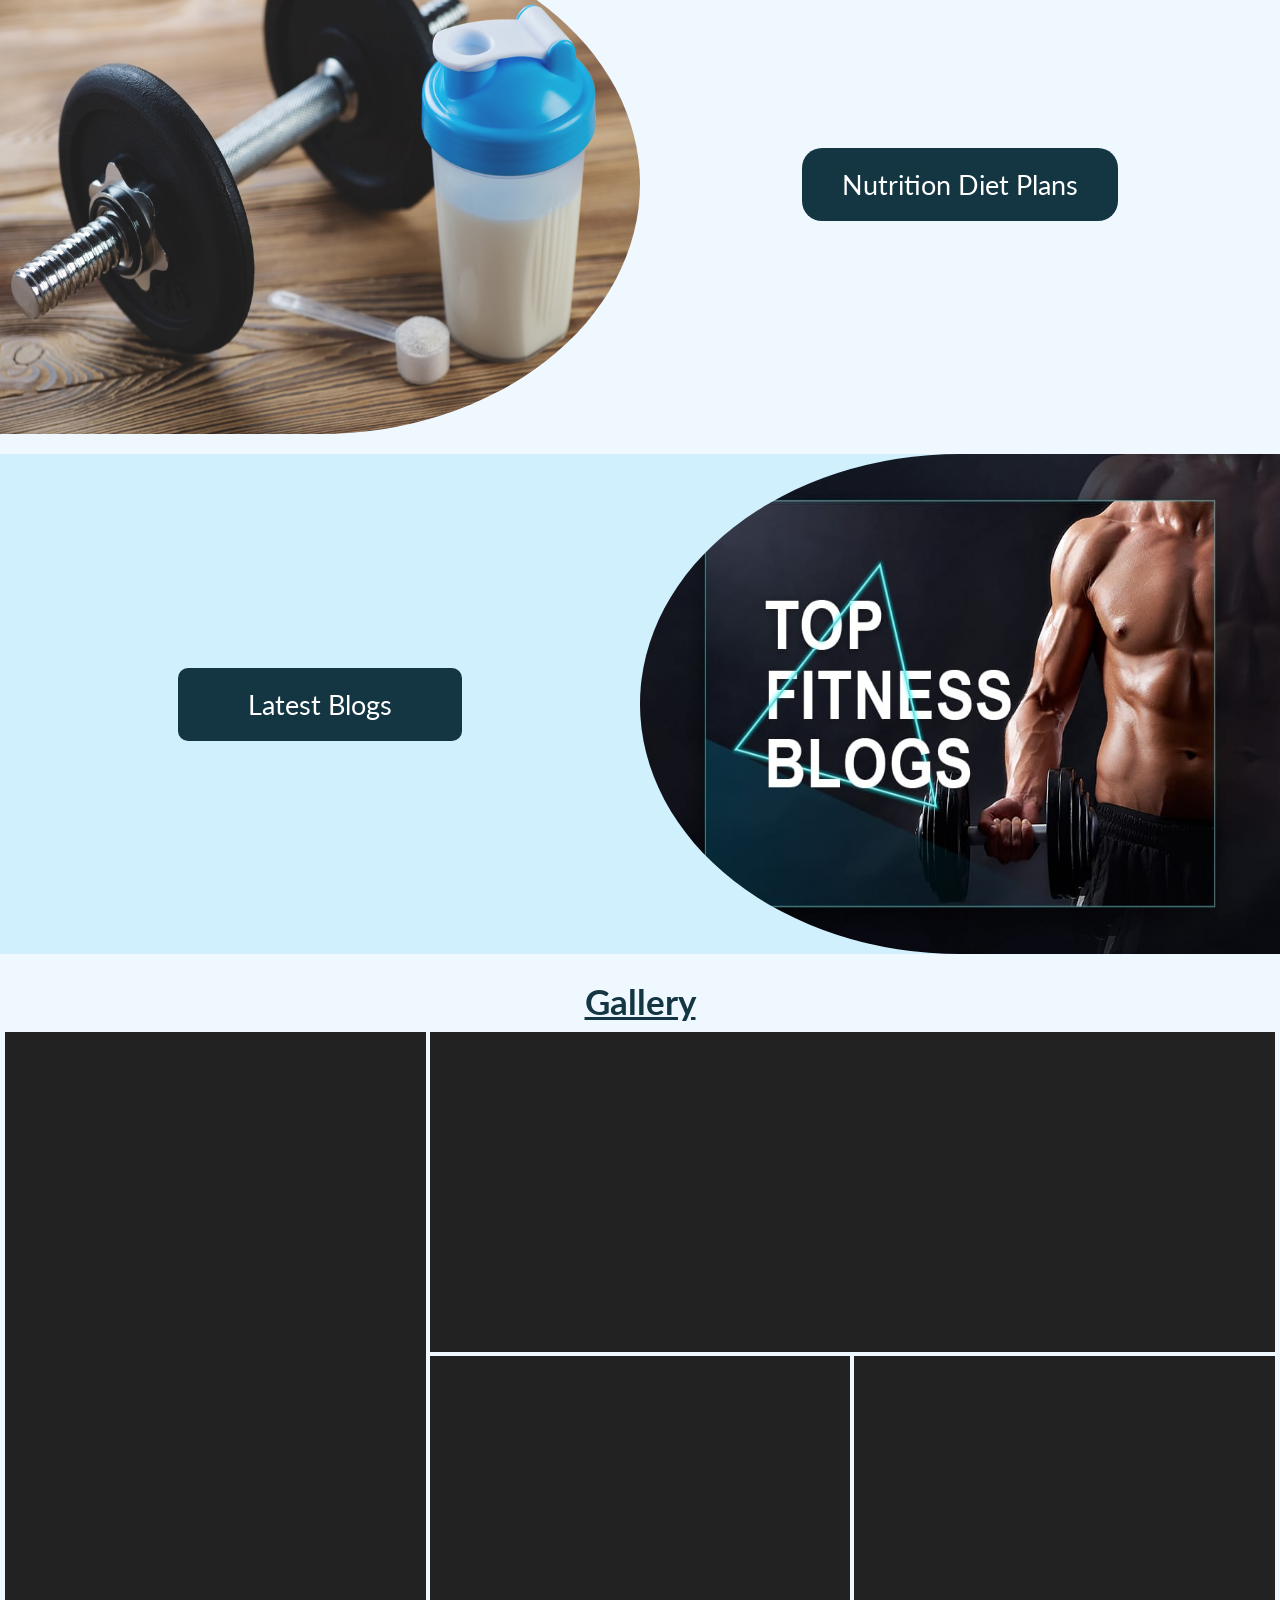
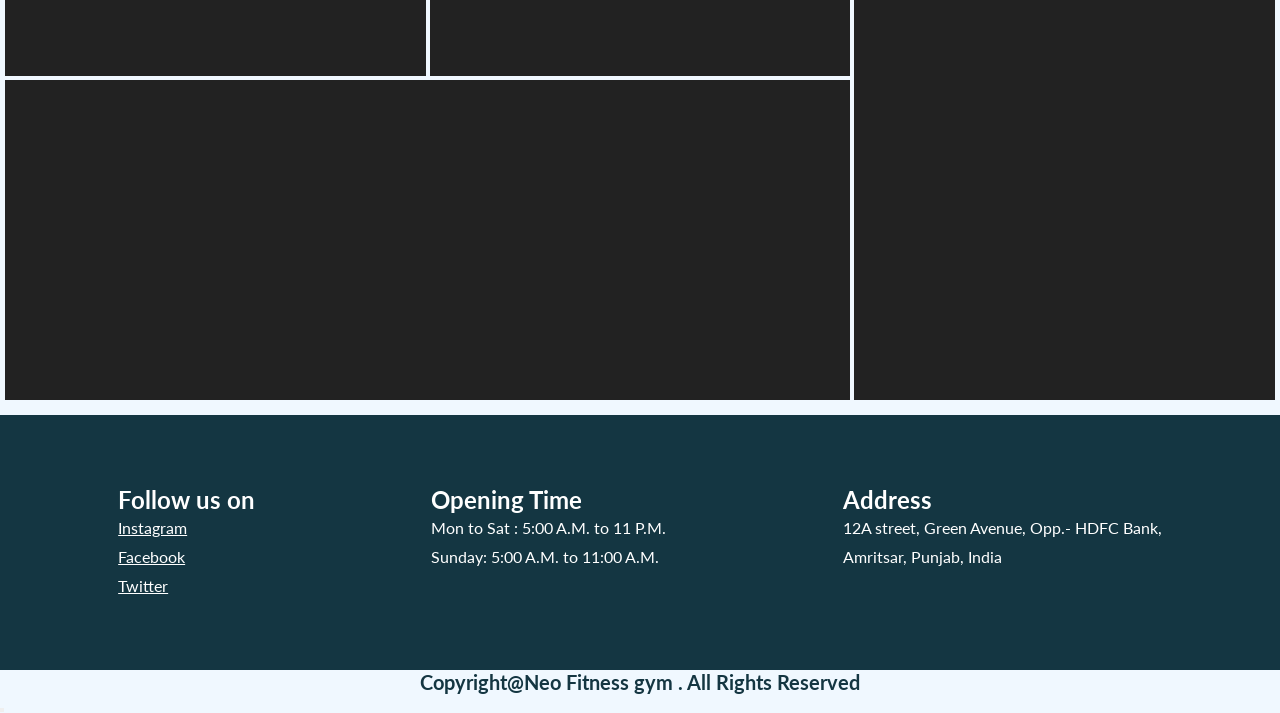
==== commit 97050465: "final commit" ====
--- a/index.html
+++ b/index.html
@@ -10,6 +10,7 @@
   </head>
   <body>
     <!-----Head start here----->
+    <div class="red-line"></div>
     <header class="head">
       <div class="head">
         <h1>GYM TEMPLATE</h1>
@@ -90,13 +91,13 @@
     <div class="container-4">
       <img class="container-4-a" src="Images\Home\nutrition.jpg" alt="Image" />
       <div class="container-4-b">
-        <a href="nutrition.html">Check our Nutrition Diet Plans</a>
+        <a href="nutrition.html">Nutrition Diet Plans</a>
       </div>
     </div>
     <div style="height: 20px"></div>
     <div class="container-5">
       <div class="container-5-a">
-        <a href="blog.html">Check our latest Blogs</a>
+        <a href="blog.html">Latest Blogs</a>
       </div>
       <img class="container-5-b" src="Images\Home\blog.jpg" />
     </div>
@@ -107,7 +108,7 @@
         <div
           class="grid-cover row-2"
           style="
-            background-image: url(https://images.unsplash.com/photo-1584863431255-3997371dcc01?ixlib=rb-4.0.3&ixid=MnwxMjA3fDB8MHxwaG90by1wYWdlfHx8fGVufDB8fHx8&auto=format&fit=crop&w=387&q=80);
+            background-image: url(https://images.unsplash.com/photo-1595078475328-1ab05d0a6a0e?ixlib=rb-4.0.3&ixid=M3wxMjA3fDB8MHxwaG90by1wYWdlfHx8fGVufDB8fHx8fA%3D%3D&auto=format&fit=crop&w=400&q=80);
           "
         >
           
@@ -115,13 +116,13 @@
         <div
           class="grid-cover col-2"
           style="
-            background-image: url(https://images.unsplash.com/photo-1534258936925-c58bed479fcb?ixlib=rb-4.0.3&ixid=MnwxMjA3fDB8MHxwaG90by1wYWdlfHx8fGVufDB8fHx8&auto=format&fit=crop&w=1331&q=80);
+            background-image: url(https://images.pexels.com/photos/3253501/pexels-photo-3253501.jpeg?auto=compress&cs=tinysrgb&w=1260&h=750&dpr=1);
           "
         >
           
         </div>
         <div
-          class="box"
+          class="grid-cover"
           style="
             background-image: url(https://images.unsplash.com/photo-1596357395217-80de13130e92?ixlib=rb-4.0.3&ixid=MnwxMjA3fDB8MHxwaG90by1wYWdlfHx8fGVufDB8fHx8&auto=format&fit=crop&w=1171&q=80);
           "
@@ -129,15 +130,15 @@
           
         </div>
         <div
-          class="box row-2"
+          class="grid-cover row-2"
           style="
-            background-image: url(https://images.unsplash.com/photo-1593476123561-9516f2097158?ixlib=rb-4.0.3&ixid=MnwxMjA3fDB8MHxwaG90by1wYWdlfHx8fGVufDB8fHx8&auto=format&fit=crop&w=387&q=80);
+            background-image: url(https://images.unsplash.com/photo-1580261450046-d0a30080dc9b?ixlib=rb-4.0.3&ixid=M3wxMjA3fDB8MHxwaG90by1wYWdlfHx8fGVufDB8fHx8fA%3D%3D&auto=format&fit=crop&w=409&q=80);
           "
         >
           
         </div>
         <div
-          class="box col-2"
+          class="grid-cover col-2"
           style="
             background-image: url(https://images.unsplash.com/photo-1570829460005-c840387bb1ca?ixlib=rb-4.0.3&ixid=MnwxMjA3fDB8MHxwaG90by1wYWdlfHx8fGVufDB8fHx8&auto=format&fit=crop&w=1332&q=80);
           "
--- a/headfooter.css
+++ b/headfooter.css
@@ -2,7 +2,24 @@
 *{
     padding: 0;
     margin:0;
+    box-sizing: border-box;
     font-family: "Lato", sans-serif;
+}
+.red-line{
+  width: 100%;
+  height:2px;
+  background-color:#143642;
+  animation: fill-color 0.5s ease-out;
+}
+@keyframes fill-color {
+  0% {
+    width:0vw;
+    background-color:red;
+  }
+  100% {
+    width:100vw;
+    background-color:red;
+  }
 }
 
 /* For desktop screen  */
@@ -82,6 +99,7 @@
   }
   h1{
     font-size: large;
+    padding-left: 5px;
   }
   nav {
     margin-right:0;
@@ -90,7 +108,7 @@
     text-decoration: none;
     color: white;
     font-size: 15px;
-    padding:0 40px;
+    padding:0 20px;
     transition: 0.3s;
   }
   /*  Head End here */
@@ -99,6 +117,7 @@
   footer {
     text-align: center;
     gap:2rem;
+    padding: 10px 0;
   }
   footer >div >h2{
     font-size: medium;
--- a/index.css
+++ b/index.css
@@ -1,6 +1,6 @@
 /* For desktop screens */
 .container-1 {
-  height: 500px;
+  height: auto;
   width: 95;
   background-image: url("Images/gym.webp");
   background-size: 100% 100%;
@@ -19,7 +19,7 @@
 }
 .container-1-c {
   background-color: #143642ed;
-  width: 14rem;
+  width: 20rem;
   text-align: center;
   font-size: 23px;
   padding: 0 20px;
@@ -34,6 +34,7 @@
   text-align: justify;
   display: flex;
   flex-direction: column;
+  gap: 2rem;
 }
 .container-2-b {
   display: flex;
@@ -113,9 +114,9 @@
   background-color: #143642;
   font-size: 27px;
   color: white;
-  padding: 20px 40px;
+  padding: 20px 70px;
   text-decoration: none;
-  border-radius: 20px;
+  border-radius: 10px;
 }
 .container-5-b {
   width: 50%;
@@ -131,6 +132,8 @@
   text-align: center;
   font-size: 35px;
   text-decoration: underline;
+  padding:10px;
+  margin-top:1rem;
 }
 .container-6-a {
   display: grid;
@@ -143,7 +146,6 @@
   background-size: cover;
   background-position: top;
   background-color: #222;
-  background-blend-mode: overlay;
   transition: all 1s ease-in-out;
 }
 .row-2 {
@@ -153,28 +155,27 @@
 .col-2 {
   grid-column: span 2;
 }
-.box:hover {
-  background-color: transparent;
+.grid-cover:hover {
   background-position: center;
-  box-shadow: 0 0 4px white;
 }
 
 /* for Mobile screens */
 @media screen and (max-width:813px){
   .container-1 {
     height:auto;
-    line-height: 3rem;
+    line-height: 2rem;
   }
   .container-1-a {
-    font-size: 25px;
+    font-size: 20px;
   }
   .container-1-b {
     font-size: 13px;
   }
   .container-1-c {
-    width: 10rem;
-    font-size: 15px;
+    width: 12em;
+    font-size: 10px;
     height: auto;
+    padding:0;
   }
   .container-2 {
     display: flex;
@@ -212,11 +213,11 @@
     gap: 2rem;
   }
   .container-3-a-1 {
-    width: 70%;
+    width: 100%;
   }
   .pic {
-    width: 60px;
-    height: 50px;
+    width: 50px;
+    height: 40px;
   }
   .container-4 {
     flex-direction: column;
@@ -236,7 +237,7 @@
   }
   .container-4-b > a {
     font-size: 20px;
-    padding: 20px 50px;
+    padding: 10px;
     border-radius: 10px;
   }
   .container-5 {
@@ -250,7 +251,7 @@
   }
   .container-5-a > a {
     font-size: 20px;
-    padding: 20px 50px;
+    padding: 10px 30px;
   }
   .container-5-b {
     width: 100%;
@@ -259,7 +260,6 @@
   }
   .gallery {
     font-size: 25px;
-    padding:1rem;
   }
   .container-6-a {
     display: grid;
